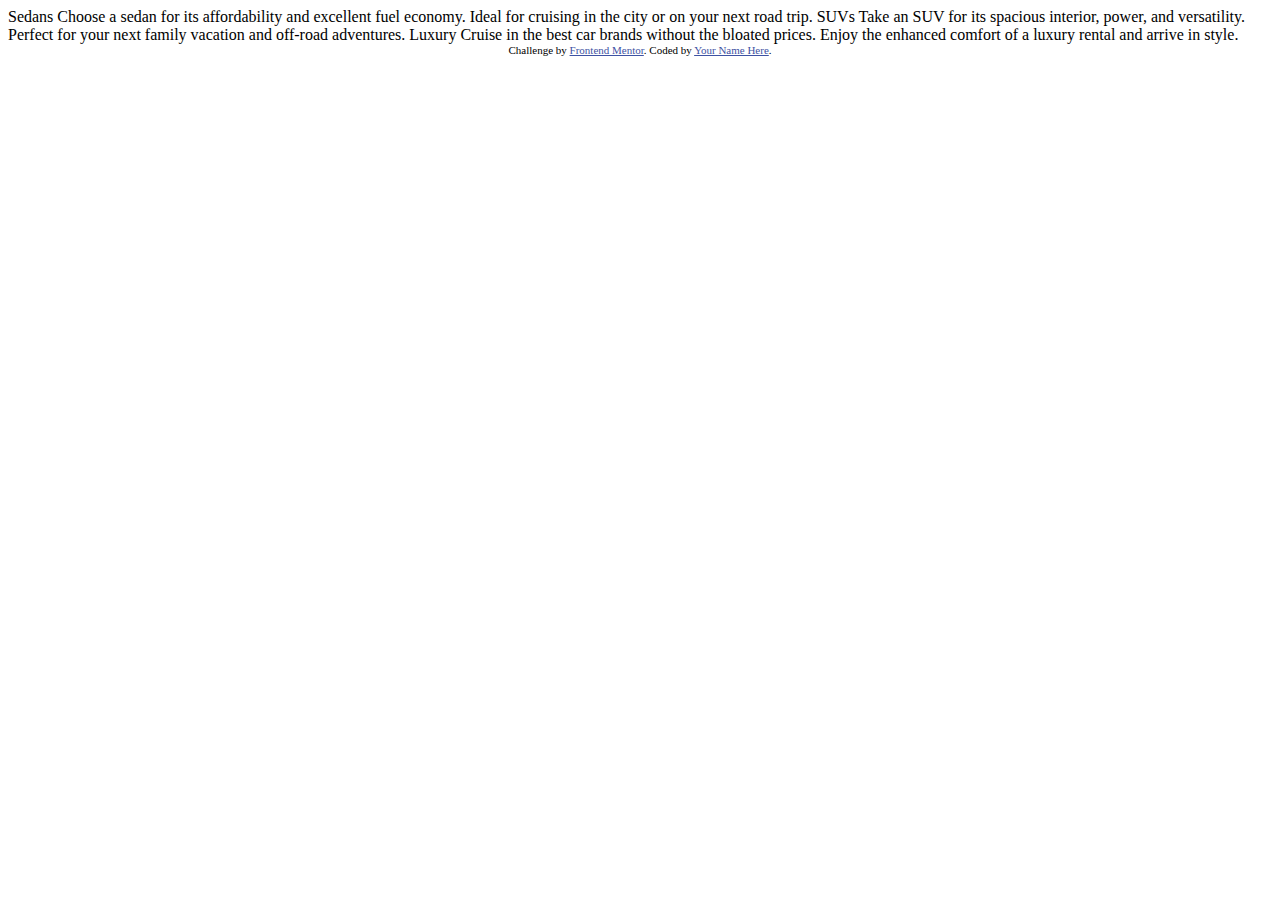
==== 3-column-preview-card-component-main/index.html @ ecb4bc85 "First commit" ====
<!DOCTYPE html>
<html lang="en">
<head>
  <meta charset="UTF-8">
  <meta name="viewport" content="width=device-width, initial-scale=1.0"> <!-- displays site properly based on user's device -->

  <link rel="icon" type="image/png" sizes="32x32" href="./images/favicon-32x32.png">
  
  <title>Frontend Mentor | 3-column preview card component</title>

  <!-- Feel free to remove these styles or customise in your own stylesheet 👍 -->
  <style>
    .attribution { font-size: 11px; text-align: center; }
    .attribution a { color: hsl(228, 45%, 44%); }
  </style>
</head>
<body>
  
  Sedans
  Choose a sedan for its affordability and excellent fuel economy. Ideal for cruising in the city 
  or on your next road trip.

  SUVs
  Take an SUV for its spacious interior, power, and versatility. Perfect for your next family vacation 
  and off-road adventures.

  Luxury
  Cruise in the best car brands without the bloated prices. Enjoy the enhanced comfort of a luxury 
  rental and arrive in style.
  
  <div class="attribution">
    Challenge by <a href="https://www.frontendmentor.io?ref=challenge" target="_blank">Frontend Mentor</a>. 
    Coded by <a href="#">Your Name Here</a>.
  </div>
</body>
</html>
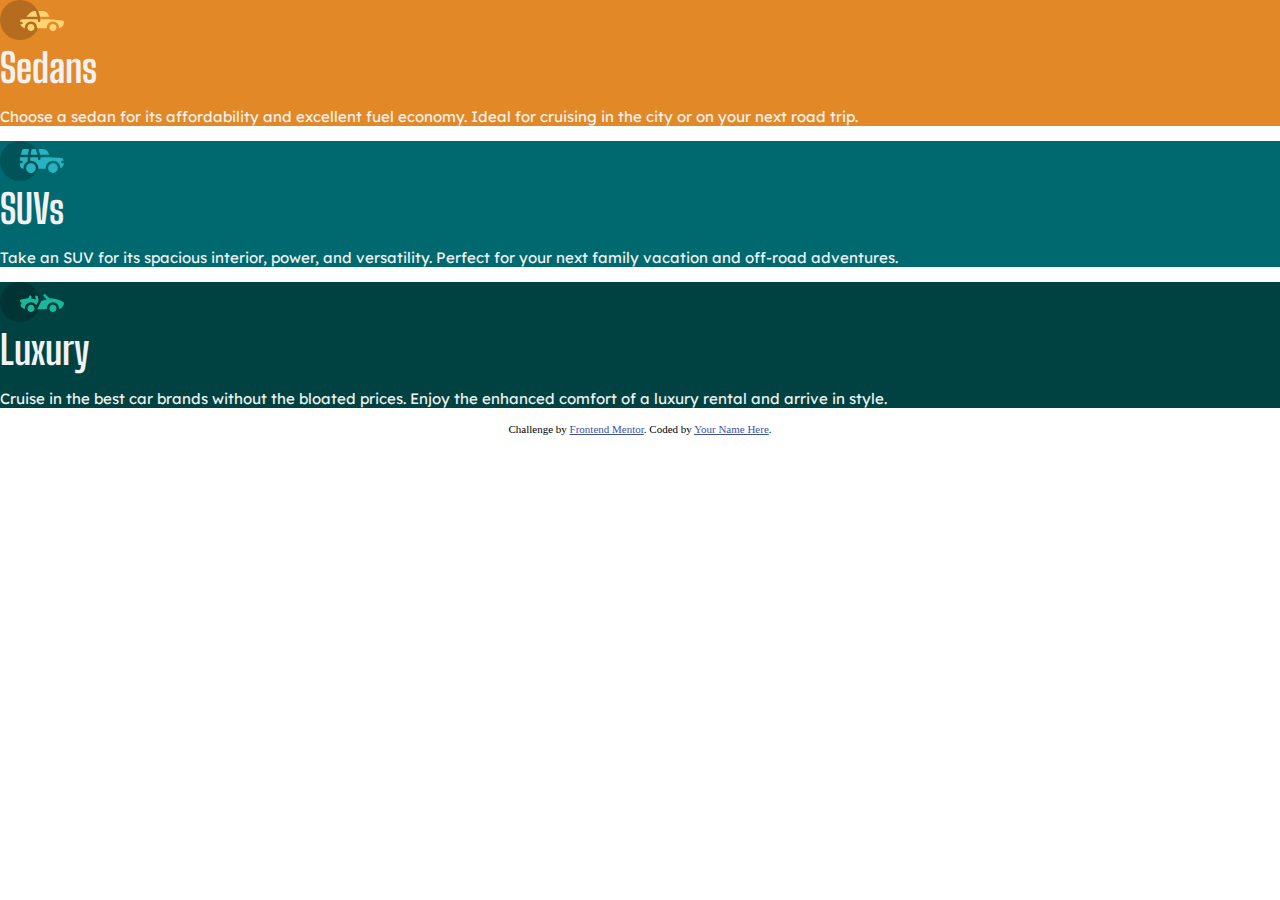
==== commit 46ee1aa4: "first commit, added headers, content and styling" ====
--- a/3-column-preview-card-component-main/index.html
+++ b/3-column-preview-card-component-main/index.html
@@ -5,29 +5,37 @@
   <meta name="viewport" content="width=device-width, initial-scale=1.0"> <!-- displays site properly based on user's device -->
 
   <link rel="icon" type="image/png" sizes="32x32" href="./images/favicon-32x32.png">
-  
-  <title>Frontend Mentor | 3-column preview card component</title>
-
-  <!-- Feel free to remove these styles or customise in your own stylesheet 👍 -->
+  <link rel="stylesheet" href="styles.css">
+  <link href="https://fonts.googleapis.com/css2?family=Big+Shoulders+Display:wght@700&display=swap" rel="stylesheet">
+  <link href="https://fonts.googleapis.com/css2?family=Lexend+Deca&display=swap" rel="stylesheet">
   <style>
     .attribution { font-size: 11px; text-align: center; }
     .attribution a { color: hsl(228, 45%, 44%); }
   </style>
 </head>
 <body>
-  
-  Sedans
-  Choose a sedan for its affordability and excellent fuel economy. Ideal for cruising in the city 
-  or on your next road trip.
+  <div class="card-wrapper">
+    <div class="sedan-container">
+      <img src="images/icon-sedans.svg">
+      <header>Sedans</header>
+      <p> Choose a sedan for its affordability and excellent fuel economy. Ideal for cruising in the city 
+        or on your next road trip.</p>
 
-  SUVs
-  Take an SUV for its spacious interior, power, and versatility. Perfect for your next family vacation 
-  and off-road adventures.
+    </div>
+    <div class="suv-container">
+      <img src="images/icon-suvs.svg">
+      <header>SUVs</header>
+      <p>Take an SUV for its spacious interior, power, and versatility. Perfect for your next family vacation 
+        and off-road adventures.</p>
 
-  Luxury
-  Cruise in the best car brands without the bloated prices. Enjoy the enhanced comfort of a luxury 
-  rental and arrive in style.
-  
+    </div>
+    <div class="luxury-container">
+      <img src="images/icon-luxury.svg">
+      <header>Luxury</header>
+      <p>Cruise in the best car brands without the bloated prices. Enjoy the enhanced comfort of a luxury 
+        rental and arrive in style.</p>
+    </div>
+  </div>
   <div class="attribution">
     Challenge by <a href="https://www.frontendmentor.io?ref=challenge" target="_blank">Frontend Mentor</a>. 
     Coded by <a href="#">Your Name Here</a>.
--- a/3-column-preview-card-component-main/styles.css
+++ b/3-column-preview-card-component-main/styles.css
@@ -0,0 +1,31 @@
+body {
+    background-color: hsla(0, 0%, 100%, 0.75) ;
+    margin: 0;
+    box-sizing: border-box;
+}
+
+header{
+    font-family: 'Big Shoulders Display', cursive;
+    color: hsl(0, 0%, 95%);
+    font-size: 40px;
+    font-weight: 700;
+}
+
+p{
+    font-family: 'Lexend Deca', sans-serif;
+    color: hsl(0, 0%, 95%);
+    font-size: 15px;
+    font-weight: 400;
+}
+
+.sedan-container{
+    background-color: hsl(31, 77%, 52%);
+}
+
+.suv-container{
+    background-color: hsl(184, 100%, 22%);
+}
+
+.luxury-container{
+    background-color: hsl(179, 100%, 13%);
+}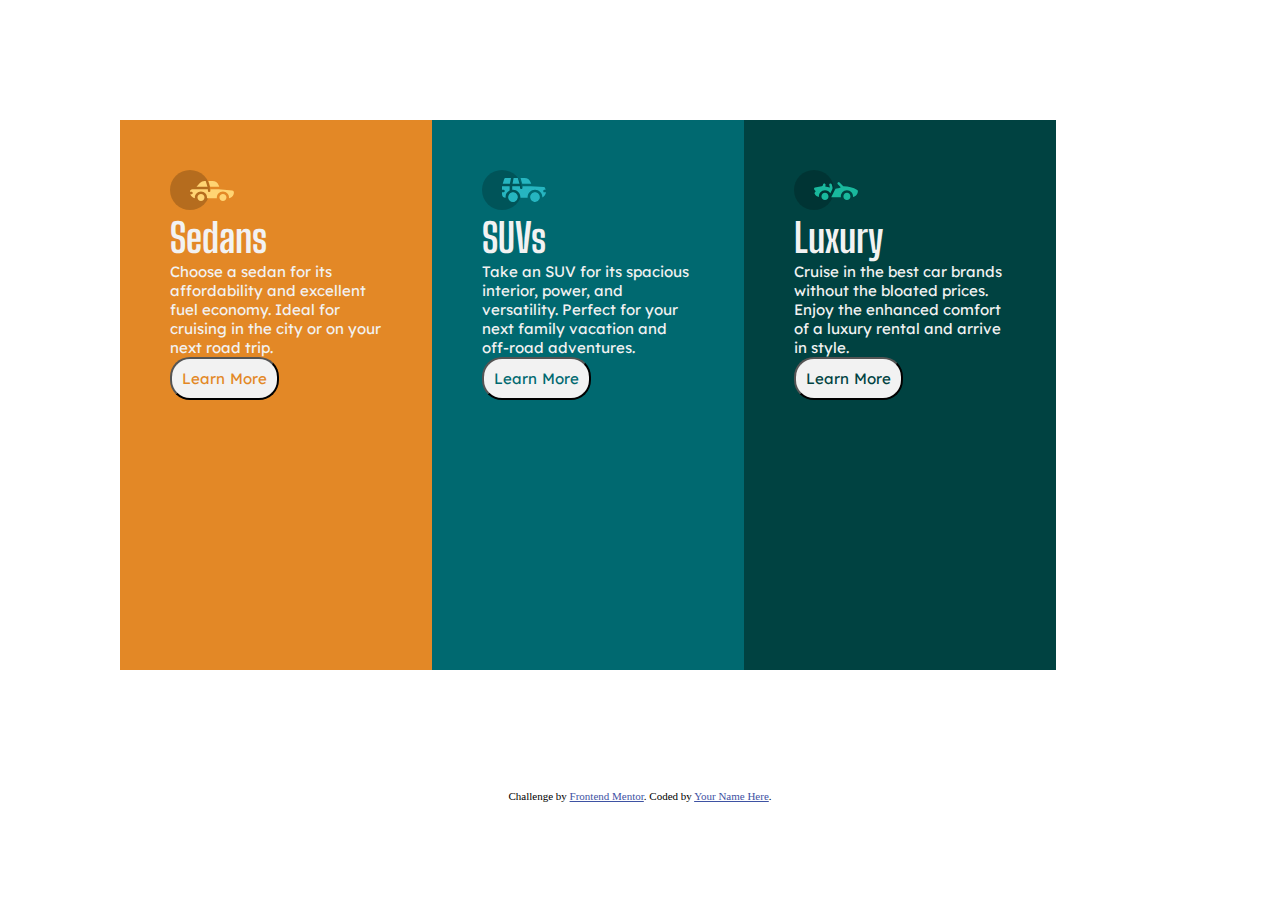
==== commit af917e2f: "added containers and styled container content" ====
--- a/3-column-preview-card-component-main/index.html
+++ b/3-column-preview-card-component-main/index.html
@@ -20,20 +20,23 @@
       <header>Sedans</header>
       <p> Choose a sedan for its affordability and excellent fuel economy. Ideal for cruising in the city 
         or on your next road trip.</p>
+      <button class="sedan-btn">Learn More</button>
+    </div>
 
-    </div>
     <div class="suv-container">
       <img src="images/icon-suvs.svg">
       <header>SUVs</header>
       <p>Take an SUV for its spacious interior, power, and versatility. Perfect for your next family vacation 
         and off-road adventures.</p>
+      <button class="suv-btn">Learn More</button>
+    </div>
 
-    </div>
     <div class="luxury-container">
       <img src="images/icon-luxury.svg">
       <header>Luxury</header>
       <p>Cruise in the best car brands without the bloated prices. Enjoy the enhanced comfort of a luxury 
         rental and arrive in style.</p>
+      <button class="lux-btn">Learn More</button>
     </div>
   </div>
   <div class="attribution">
--- a/3-column-preview-card-component-main/styles.css
+++ b/3-column-preview-card-component-main/styles.css
@@ -1,7 +1,12 @@
+*{
+    padding: 0;
+    box-sizing: border-box;
+    margin: 0;
+}
+
 body {
     background-color: hsla(0, 0%, 100%, 0.75) ;
     margin: 0;
-    box-sizing: border-box;
 }
 
 header{
@@ -18,14 +23,56 @@
     font-weight: 400;
 }
 
+button{
+    font-family: 'Lexend Deca', sans-serif;
+    font-size: 15px;
+    word-spacing: 1px;
+    padding: 10px;
+    border-radius: 20px;
+}
+
+.sedan-btn{
+    background-color: hsl(0, 0%, 95%);
+    color: hsl(31, 77%, 52%);
+}
+
+.suv-btn{
+    background-color: hsl(0, 0%, 95%);
+    color: hsl(184, 100%, 22%);
+}
+
+.lux-btn{
+    background-color: hsl(0, 0%, 95%);
+    color: hsl(179, 100%, 13%);
+}
+
+.card-wrapper{
+    padding: 120px;
+    display: flex;
+    align-items: center;
+}
+
 .sedan-container{
     background-color: hsl(31, 77%, 52%);
+    padding: 50px;
+    box-sizing: border-box;
+    width: 30%;
+    height: 550px;
+    justify-content: space-evenly;
 }
 
 .suv-container{
     background-color: hsl(184, 100%, 22%);
+    padding: 50px;
+    box-sizing: border-box;
+    width: 30%;
+    height: 550px;
 }
 
 .luxury-container{
     background-color: hsl(179, 100%, 13%);
+    padding: 50px;
+    box-sizing: border-box;
+    width: 30%;
+    height: 550px;
 }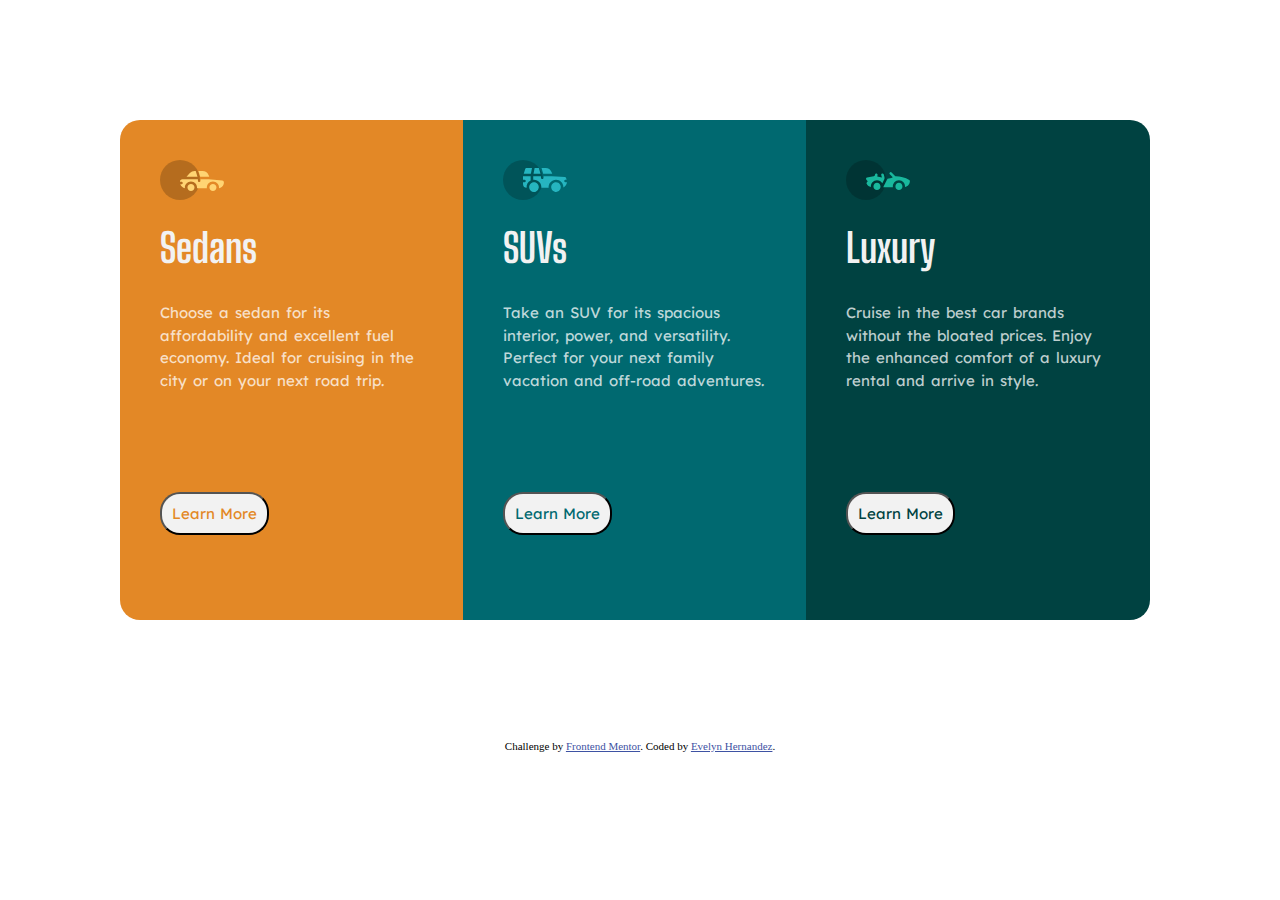
==== commit 206bc48f: "fixed html elements" ====
--- a/3-column-preview-card-component-main/index.html
+++ b/3-column-preview-card-component-main/index.html
@@ -16,32 +16,32 @@
 <body>
   <div class="card-wrapper">
     <div class="sedan-container">
-      <img src="images/icon-sedans.svg">
-      <header>Sedans</header>
+      <img src="images/icon-sedans.svg" alt="sedan-icon">
+      <h1 class="heading">Sedans</h1>
       <p> Choose a sedan for its affordability and excellent fuel economy. Ideal for cruising in the city 
         or on your next road trip.</p>
       <button class="sedan-btn">Learn More</button>
     </div>
 
     <div class="suv-container">
-      <img src="images/icon-suvs.svg">
-      <header>SUVs</header>
+      <img src="images/icon-suvs.svg" alt="suv-icon">
+      <h1 class="heading">SUVs</h1>
       <p>Take an SUV for its spacious interior, power, and versatility. Perfect for your next family vacation 
         and off-road adventures.</p>
       <button class="suv-btn">Learn More</button>
     </div>
 
     <div class="luxury-container">
-      <img src="images/icon-luxury.svg">
-      <header>Luxury</header>
-      <p>Cruise in the best car brands without the bloated prices. Enjoy the enhanced comfort of a luxury 
-        rental and arrive in style.</p>
+      <img src="images/icon-luxury.svg" alt="lux-icon">
+      <h1 class="heading">Luxury</h1>
+      <p>Cruise in the best car brands without the bloated prices. Enjoy the enhanced comfort of a luxury rental and arrive in style.</p>
       <button class="lux-btn">Learn More</button>
     </div>
   </div>
+
   <div class="attribution">
     Challenge by <a href="https://www.frontendmentor.io?ref=challenge" target="_blank">Frontend Mentor</a>. 
-    Coded by <a href="#">Your Name Here</a>.
+    Coded by <a href="#">Evelyn Hernandez</a>.
   </div>
 </body>
 </html>--- a/3-column-preview-card-component-main/styles.css
+++ b/3-column-preview-card-component-main/styles.css
@@ -9,18 +9,23 @@
     margin: 0;
 }
 
-header{
+.heading{
     font-family: 'Big Shoulders Display', cursive;
     color: hsl(0, 0%, 95%);
     font-size: 40px;
     font-weight: 700;
+    padding-top: 20px;
+    padding-bottom: 30px;
 }
 
 p{
     font-family: 'Lexend Deca', sans-serif;
-    color: hsl(0, 0%, 95%);
+    color: hsla(0, 0%, 100%, 0.75);
     font-size: 15px;
     font-weight: 400;
+    word-spacing: 2px;
+    padding-bottom: 100px;
+    line-height: 1.5;
 }
 
 button{
@@ -49,30 +54,55 @@
 .card-wrapper{
     padding: 120px;
     display: flex;
-    align-items: center;
+    align-items: center; 
 }
 
 .sedan-container{
     background-color: hsl(31, 77%, 52%);
-    padding: 50px;
+    padding: 40px;
     box-sizing: border-box;
-    width: 30%;
-    height: 550px;
+    width: 33%;
+    height: 500px;
     justify-content: space-evenly;
+    border-top-left-radius: 20px;
+    border-bottom-left-radius: 20px;
 }
 
 .suv-container{
     background-color: hsl(184, 100%, 22%);
-    padding: 50px;
+    padding: 40px;
     box-sizing: border-box;
-    width: 30%;
-    height: 550px;
+    width: 33%;
+    height: 500px;
+    justify-content: space-evenly;
 }
 
 .luxury-container{
     background-color: hsl(179, 100%, 13%);
-    padding: 50px;
+    padding: 40px;
     box-sizing: border-box;
-    width: 30%;
-    height: 550px;
-}+    width: 33%;
+    height: 500px;
+    justify-content: space-evenly;
+    border-top-right-radius: 20px;
+    border-bottom-right-radius: 20px;
+}
+
+/* @media screen and (min-width: 375px){
+    .card-wrapper {
+        flex-direction: column;
+    }
+    .sedan-container, .suv-container, .luxury-container{
+        width: 100%;
+        height: 60vh;
+    }
+    .sedan-container{
+        border-top-left-radius: 20px;
+        border-top-right-radius: 20px;
+    }
+
+    .luxury-container{
+        border-bottom-left-radius: 20px;
+        border-bottom-right-radius: 20px;
+    }
+} */
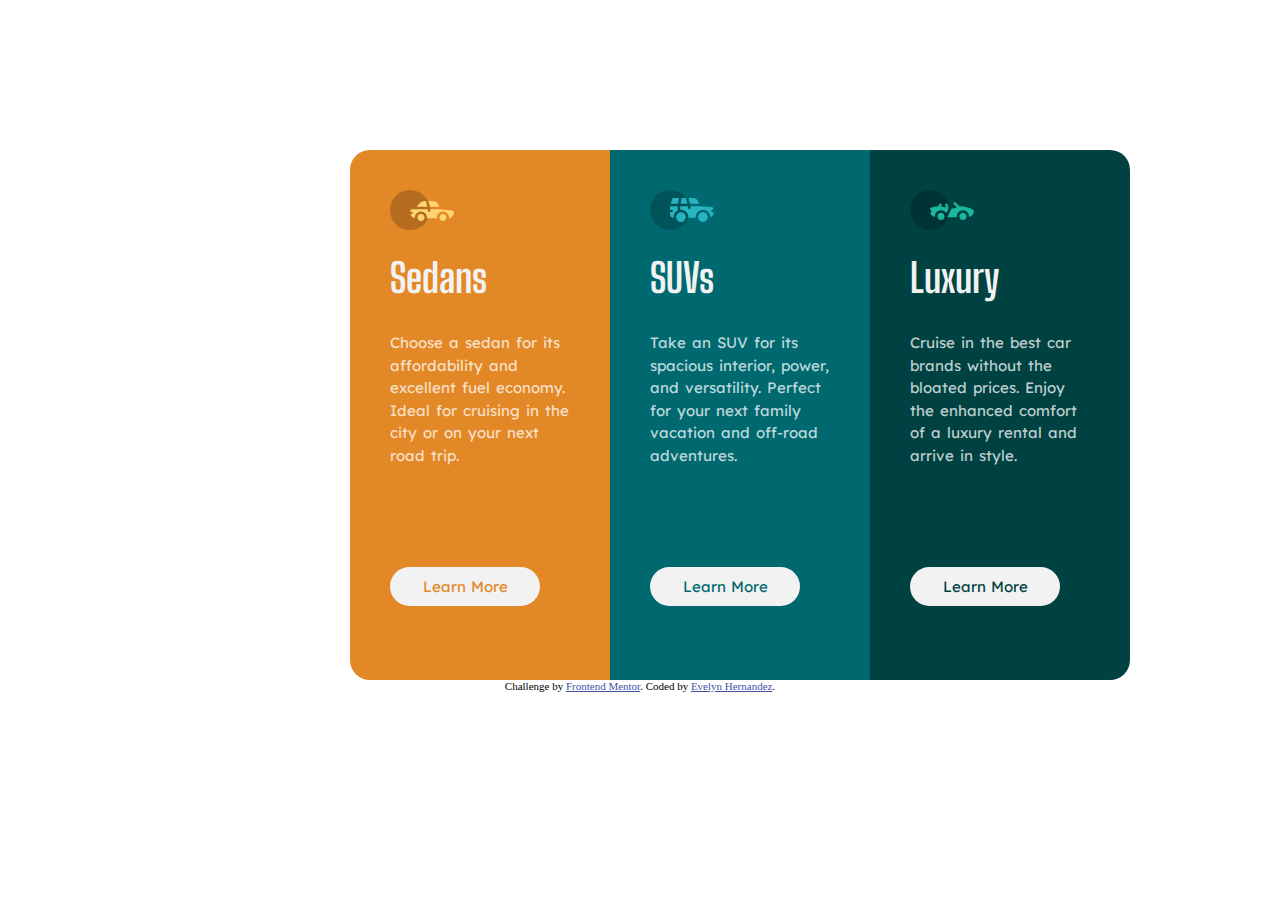
==== commit 2905008f: "btn width changed, padding" ====
--- a/3-column-preview-card-component-main/index.html
+++ b/3-column-preview-card-component-main/index.html
@@ -12,6 +12,7 @@
     .attribution { font-size: 11px; text-align: center; }
     .attribution a { color: hsl(228, 45%, 44%); }
   </style>
+  <title> 3 column container</title>
 </head>
 <body>
   <div class="card-wrapper">
@@ -31,14 +32,13 @@
       <button class="suv-btn">Learn More</button>
     </div>
 
-    <div class="luxury-container">
+    <div class="lux-container">
       <img src="images/icon-luxury.svg" alt="lux-icon">
       <h1 class="heading">Luxury</h1>
       <p>Cruise in the best car brands without the bloated prices. Enjoy the enhanced comfort of a luxury rental and arrive in style.</p>
       <button class="lux-btn">Learn More</button>
     </div>
   </div>
-
   <div class="attribution">
     Challenge by <a href="https://www.frontendmentor.io?ref=challenge" target="_blank">Frontend Mentor</a>. 
     Coded by <a href="#">Evelyn Hernandez</a>.
--- a/3-column-preview-card-component-main/styles.css
+++ b/3-column-preview-card-component-main/styles.css
@@ -1,21 +1,10 @@
 *{
     padding: 0;
-    box-sizing: border-box;
     margin: 0;
 }
 
 body {
     background-color: hsla(0, 0%, 100%, 0.75) ;
-    margin: 0;
-}
-
-.heading{
-    font-family: 'Big Shoulders Display', cursive;
-    color: hsl(0, 0%, 95%);
-    font-size: 40px;
-    font-weight: 700;
-    padding-top: 20px;
-    padding-bottom: 30px;
 }
 
 p{
@@ -34,35 +23,32 @@
     word-spacing: 1px;
     padding: 10px;
     border-radius: 20px;
+    border: none;
+    width: 150px;
 }
 
-.sedan-btn{
-    background-color: hsl(0, 0%, 95%);
-    color: hsl(31, 77%, 52%);
-}
-
-.suv-btn{
-    background-color: hsl(0, 0%, 95%);
-    color: hsl(184, 100%, 22%);
-}
-
-.lux-btn{
-    background-color: hsl(0, 0%, 95%);
-    color: hsl(179, 100%, 13%);
+.heading{
+    font-family: 'Big Shoulders Display', cursive;
+    color: hsl(0, 0%, 95%);
+    font-size: 40px;
+    font-weight: 700;
+    padding-top: 20px;
+    padding-bottom: 30px;
 }
 
 .card-wrapper{
-    padding: 120px;
+    padding: 150px;
+    padding-left: 350px;
     display: flex;
     align-items: center; 
+    padding-bottom: 0;
 }
 
 .sedan-container{
     background-color: hsl(31, 77%, 52%);
     padding: 40px;
-    box-sizing: border-box;
-    width: 33%;
-    height: 500px;
+    width: 220px;
+    height: 450px;
     justify-content: space-evenly;
     border-top-left-radius: 20px;
     border-bottom-left-radius: 20px;
@@ -71,22 +57,51 @@
 .suv-container{
     background-color: hsl(184, 100%, 22%);
     padding: 40px;
-    box-sizing: border-box;
-    width: 33%;
-    height: 500px;
+    width: 220px;
+    height: 450px;
     justify-content: space-evenly;
 }
 
-.luxury-container{
+.lux-container{
     background-color: hsl(179, 100%, 13%);
     padding: 40px;
-    box-sizing: border-box;
-    width: 33%;
-    height: 500px;
+    width: 220px;
+    height: 450px;
     justify-content: space-evenly;
     border-top-right-radius: 20px;
     border-bottom-right-radius: 20px;
 }
+
+.sedan-btn{
+    background-color: hsl(0, 0%, 95%);
+    color: hsl(31, 77%, 52%);
+}
+
+.sedan-btn:hover{
+    background-color: hsl(31, 75%, 68%);
+    color:white
+}
+
+.suv-btn{
+    background-color: hsl(0, 0%, 95%);
+    color: hsl(184, 100%, 22%);
+}
+
+.suv-btn:hover{
+    background-color: hsl(184, 40%, 41%);
+    color:white
+}
+
+.lux-btn{
+    background-color: hsl(0, 0%, 95%);
+    color: hsl(179, 100%, 13%);
+}
+
+.lux-btn:hover{
+    background-color: hsl(179, 34%, 28%);
+    color:white
+}
+
 
 /* @media screen and (min-width: 375px){
     .card-wrapper {
